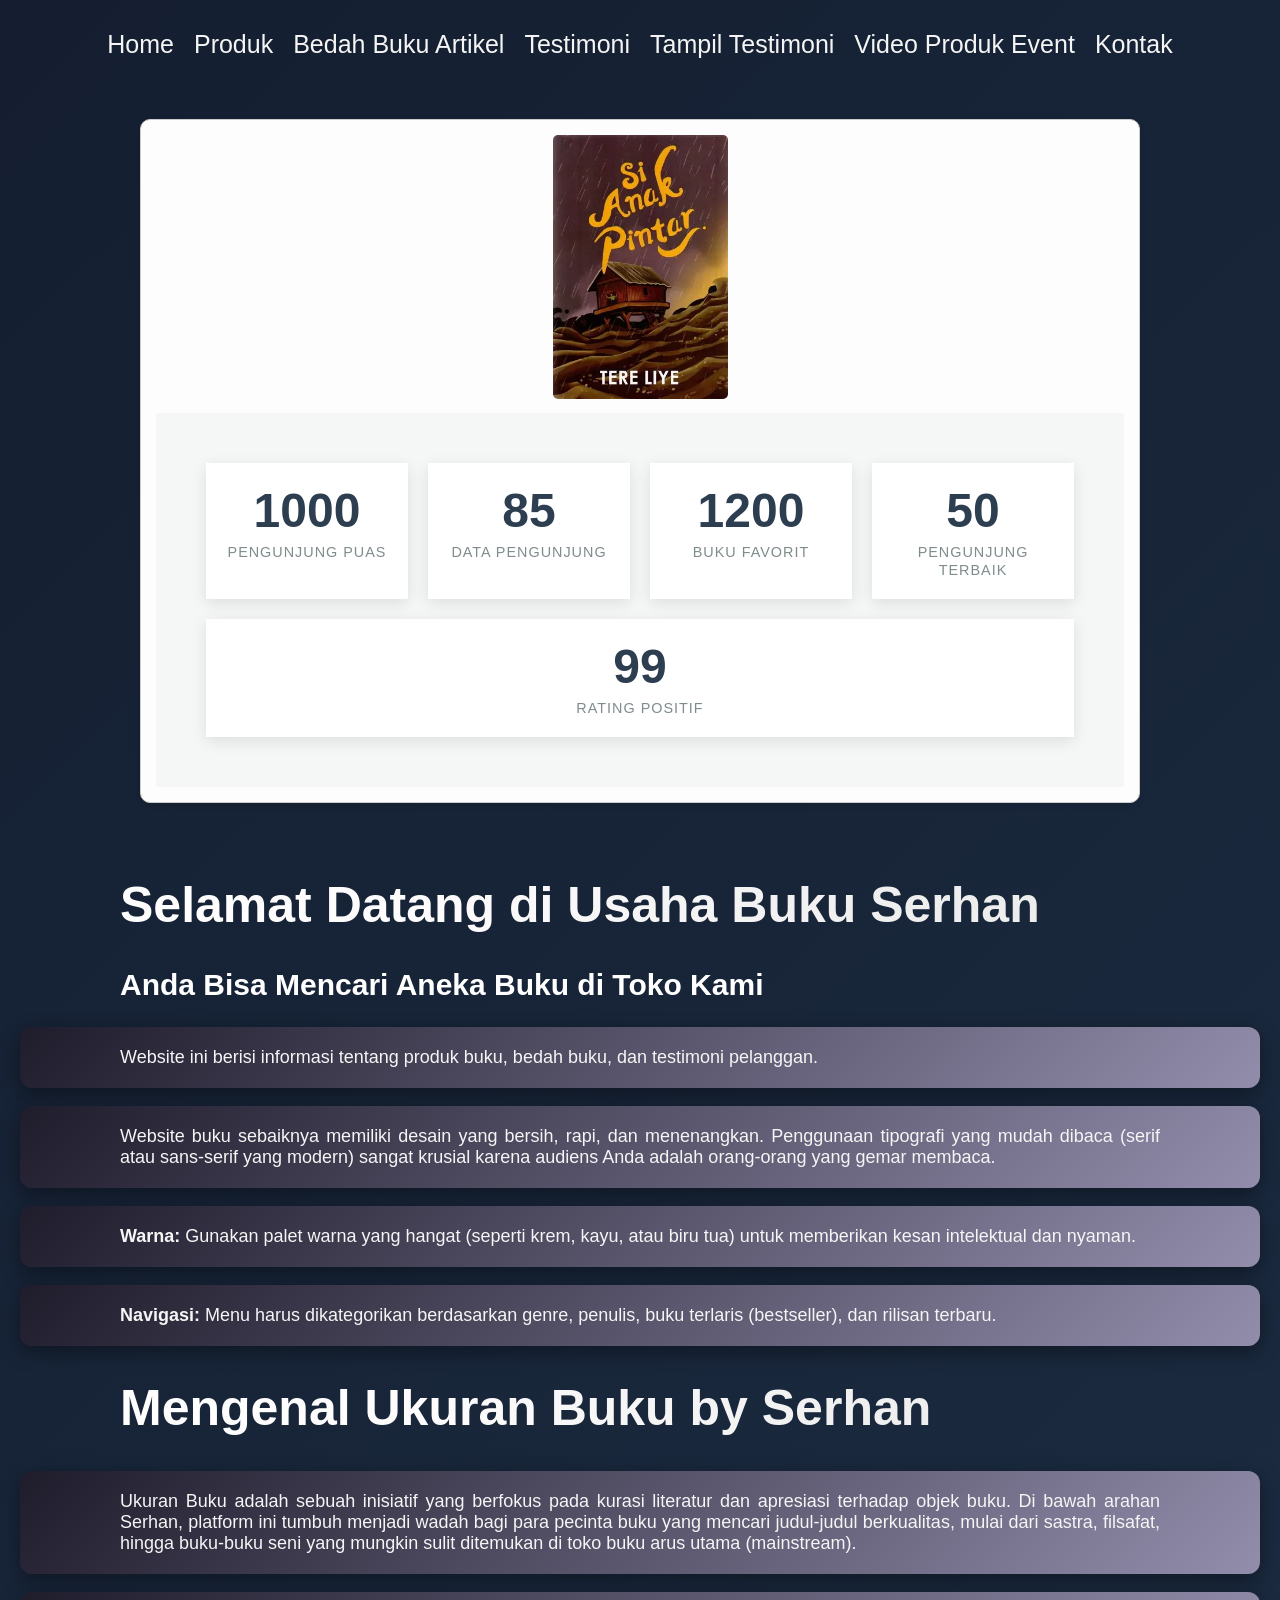
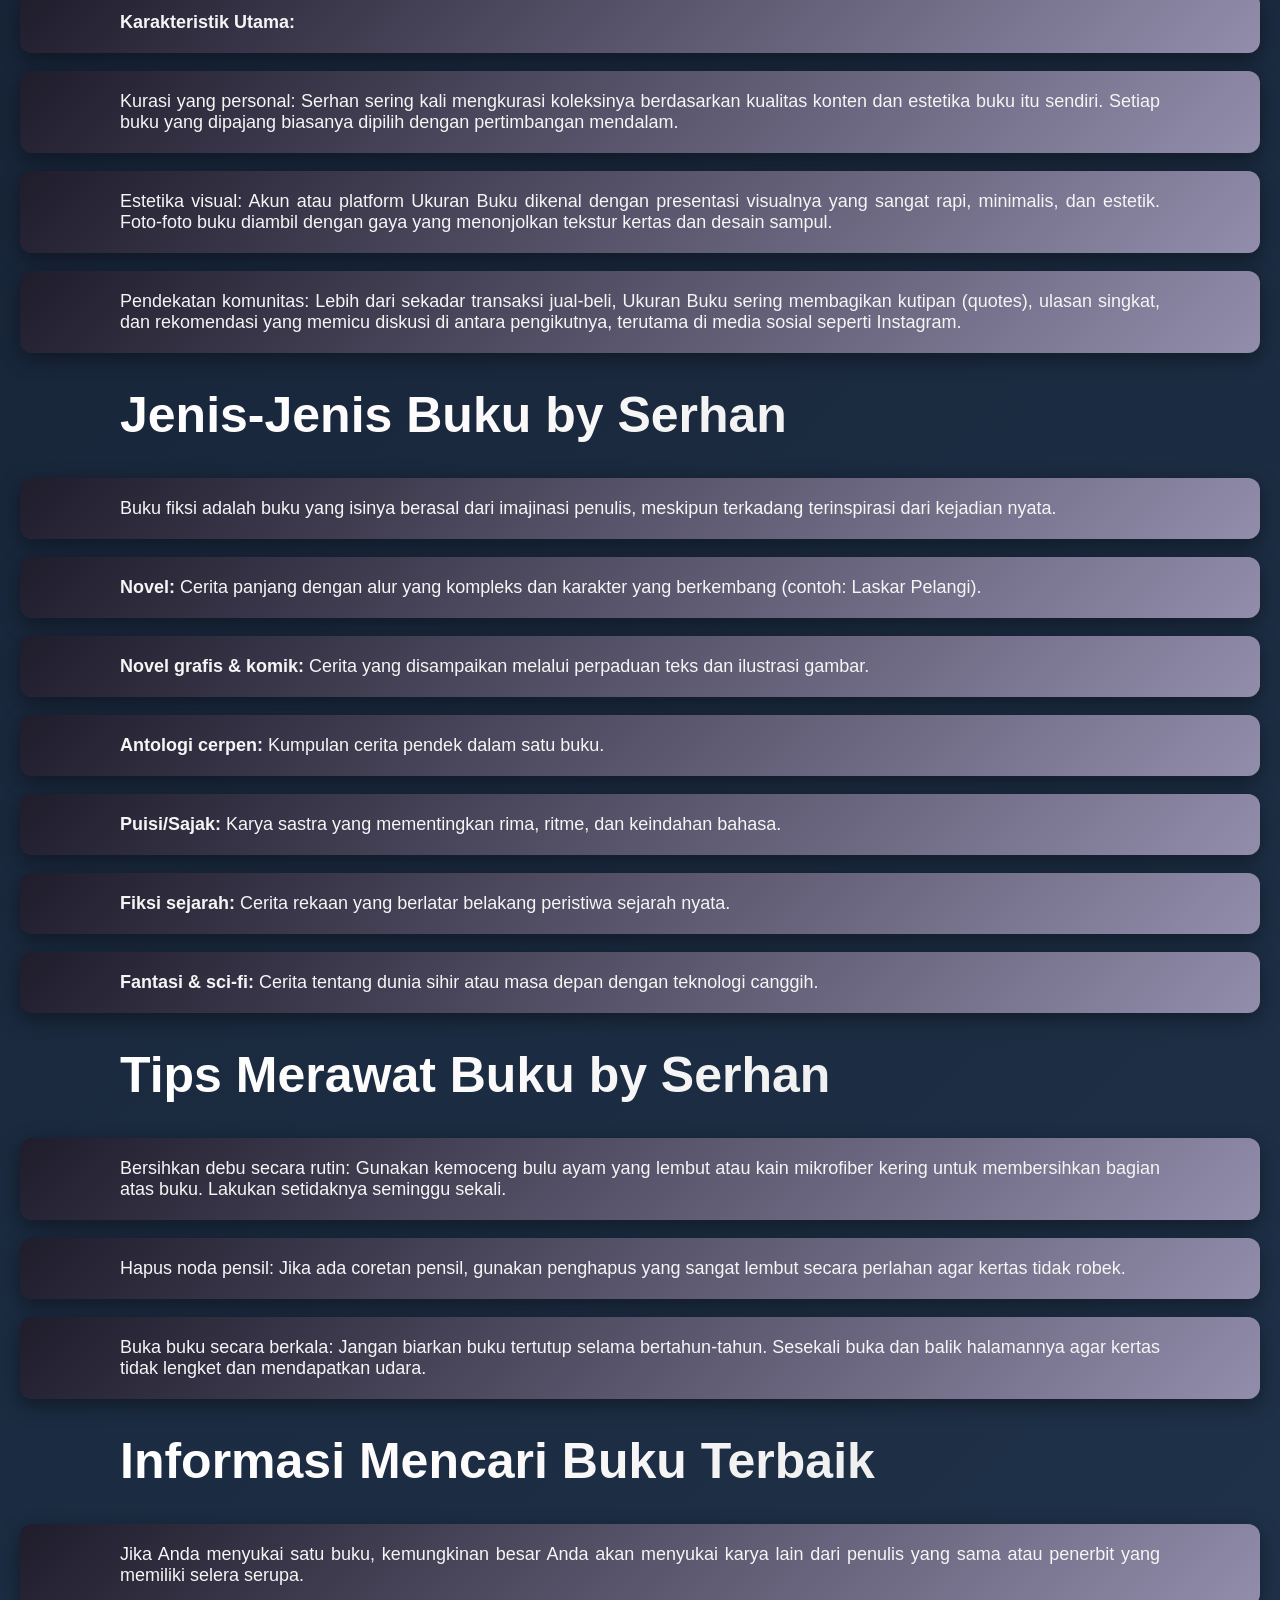
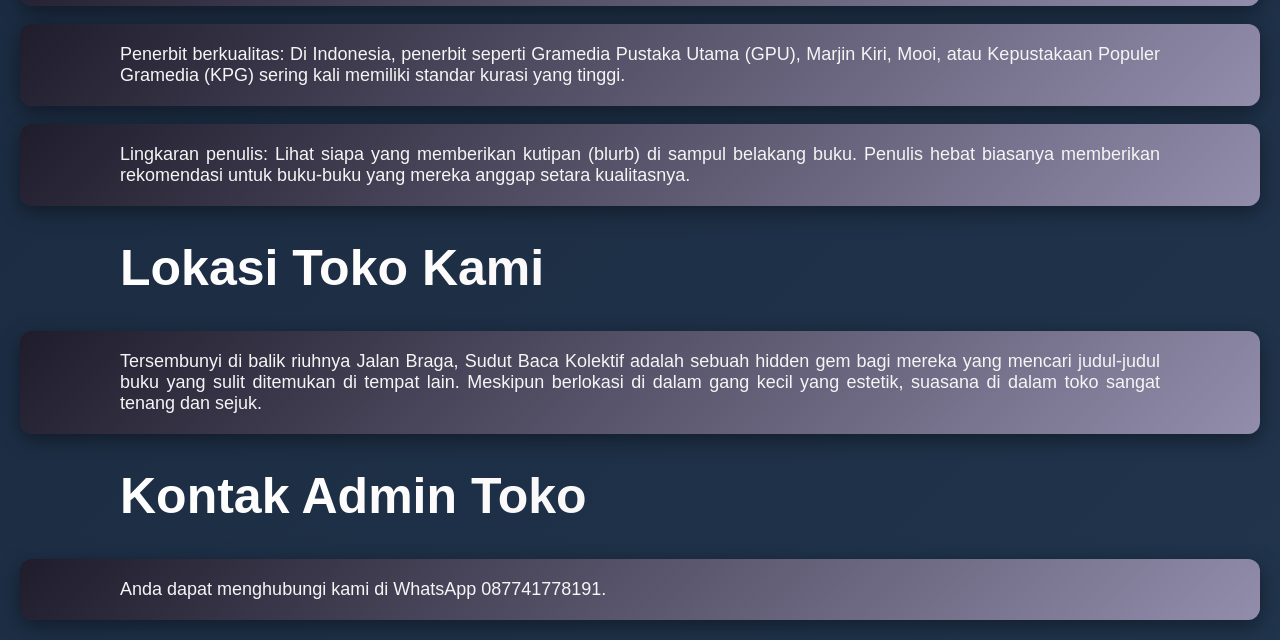
==== index.html @ a9ae6d2a "tambahkan folder Image" ====
<!DOCTYPE html>
<html lang="id">
<head>
<meta charset="UTF-8">
<meta name="viewport" content="width=device-width, initial-scale=1.0">
<title>Profile Usaha Buku Serhan</title>
<link rel="stylesheet" href="style.css"/>
<nav class="navbar">
  <ul>
    <li><a href="index.html">Home</a></li>
    <li><a href="produk.html">Produk</a></li>
    <li><a href="Bedah Buku Artikel.html">Bedah Buku Artikel</a></li>
    <li><a href="Testimoni.html">Testimoni</a></li>
    <li><a href="Tampil Testimoni.html">Tampil Testimoni</a></li>
    <li><a href="Video Produk Event.html">Video Produk Event</a></li>
    <li><a href="Kontak.html">Kontak</a></li>
  </ul>
</nav>
</head>
<body>
<section class="daftar-produk">
  <div class="produk">
    <img src="Image/Si anak pintar.webp">
    <div class="container">

      <div class="stat-card">
        <span class="counter" data-target="1000">0</span>
        <span class="label">Pengunjung Puas</span>
      </div>

      <div class="stat-card">
        <span class="counter" data-target="85">0</span>
        <span class="label">Data Pengunjung</span>
      </div>

      <div class="stat-card">
        <span class="counter" data-target="1200">0</span>
        <span class="label">Buku Favorit</span>
      </div>

      <div class="stat-card">
        <span class="counter" data-target="50">0</span>
        <span class="label">Pengunjung Terbaik</span>
      </div>

      <div class="stat-card">
        <span class="counter" data-target="99">0</span>
        <span class="label">Rating Positif</span>
      </div>

    </div>
  </div>
</section>

<script>
  const counters = document.querySelectorAll('.counter');
  
  counters.forEach(counter => {
    const updateCount = () => {
      const target = +counter.getAttribute('data-target');
      const count = +counter.innerText;
      
      const speed = 150; 
      const increment = target / speed;

      if (count < target) {
        counter.innerText = Math.ceil(count + increment);
        setTimeout(updateCount, 15);
      } else {
        counter.innerText = target;
      }
    };

    updateCount();
  });
</script>

<h1>Selamat Datang di Usaha Buku Serhan</h1>
<h2>Anda Bisa Mencari Aneka Buku di Toko Kami</h2>

<p>Website ini berisi informasi tentang produk buku, bedah buku, dan testimoni pelanggan.</p>

<p>Website buku sebaiknya memiliki desain yang bersih, rapi, dan menenangkan. Penggunaan tipografi yang mudah dibaca (serif atau sans-serif yang modern) sangat krusial karena audiens Anda adalah orang-orang yang gemar membaca.</p>

<p><strong>Warna:</strong> Gunakan palet warna yang hangat (seperti krem, kayu, atau biru tua) untuk memberikan kesan intelektual dan nyaman.</p>

<p><strong>Navigasi:</strong> Menu harus dikategorikan berdasarkan genre, penulis, buku terlaris (bestseller), dan rilisan terbaru.</p>

<h1>Mengenal Ukuran Buku by Serhan</h1>

<p>Ukuran Buku adalah sebuah inisiatif yang berfokus pada kurasi literatur dan apresiasi terhadap objek buku. Di bawah arahan Serhan, platform ini tumbuh menjadi wadah bagi para pecinta buku yang mencari judul-judul berkualitas, mulai dari sastra, filsafat, hingga buku-buku seni yang mungkin sulit ditemukan di toko buku arus utama (mainstream).</p>

<p><strong>Karakteristik Utama:</strong></p>
<p>Kurasi yang personal: Serhan sering kali mengkurasi koleksinya berdasarkan kualitas konten dan estetika buku itu sendiri. Setiap buku yang dipajang biasanya dipilih dengan pertimbangan mendalam.</p>

<p>Estetika visual: Akun atau platform Ukuran Buku dikenal dengan presentasi visualnya yang sangat rapi, minimalis, dan estetik. Foto-foto buku diambil dengan gaya yang menonjolkan tekstur kertas dan desain sampul.</p>

<p>Pendekatan komunitas: Lebih dari sekadar transaksi jual-beli, Ukuran Buku sering membagikan kutipan (quotes), ulasan singkat, dan rekomendasi yang memicu diskusi di antara pengikutnya, terutama di media sosial seperti Instagram.</p>

<h1>Jenis-Jenis Buku by Serhan</h1>

<p>Buku fiksi adalah buku yang isinya berasal dari imajinasi penulis, meskipun terkadang terinspirasi dari kejadian nyata.</p>

<p><strong>Novel:</strong> Cerita panjang dengan alur yang kompleks dan karakter yang berkembang (contoh: Laskar Pelangi).</p>

<p><strong>Novel grafis & komik:</strong> Cerita yang disampaikan melalui perpaduan teks dan ilustrasi gambar.</p>

<p><strong>Antologi cerpen:</strong> Kumpulan cerita pendek dalam satu buku.</p>

<p><strong>Puisi/Sajak:</strong> Karya sastra yang mementingkan rima, ritme, dan keindahan bahasa.</p>

<p><strong>Fiksi sejarah:</strong> Cerita rekaan yang berlatar belakang peristiwa sejarah nyata.</p>

<p><strong>Fantasi & sci-fi:</strong> Cerita tentang dunia sihir atau masa depan dengan teknologi canggih.</p>

<h1>Tips Merawat Buku by Serhan</h1>

<p>Bersihkan debu secara rutin: Gunakan kemoceng bulu ayam yang lembut atau kain mikrofiber kering untuk membersihkan bagian atas buku. Lakukan setidaknya seminggu sekali.</p>

<p>Hapus noda pensil: Jika ada coretan pensil, gunakan penghapus yang sangat lembut secara perlahan agar kertas tidak robek.</p>

<p>Buka buku secara berkala: Jangan biarkan buku tertutup selama bertahun-tahun. Sesekali buka dan balik halamannya agar kertas tidak lengket dan mendapatkan udara.</p>

<h1>Informasi Mencari Buku Terbaik</h1>

<p>Jika Anda menyukai satu buku, kemungkinan besar Anda akan menyukai karya lain dari penulis yang sama atau penerbit yang memiliki selera serupa.</p>

<p>Penerbit berkualitas: Di Indonesia, penerbit seperti Gramedia Pustaka Utama (GPU), Marjin Kiri, Mooi, atau Kepustakaan Populer Gramedia (KPG) sering kali memiliki standar kurasi yang tinggi.</p>

<p>Lingkaran penulis: Lihat siapa yang memberikan kutipan (blurb) di sampul belakang buku. Penulis hebat biasanya memberikan rekomendasi untuk buku-buku yang mereka anggap setara kualitasnya.</p>

<h1>Lokasi Toko Kami</h1>

<p>Tersembunyi di balik riuhnya Jalan Braga, Sudut Baca Kolektif adalah sebuah hidden gem bagi mereka yang mencari judul-judul buku yang sulit ditemukan di tempat lain. Meskipun berlokasi di dalam gang kecil yang estetik, suasana di dalam toko sangat tenang dan sejuk.</p>

<h1>Kontak Admin Toko</h1>

<p>Anda dapat menghubungi kami di WhatsApp 087741778191.</p>

</body>
</html>
---- style.css ----
body {
  background: linear-gradient(135deg, #141e30, #243b55, #3a6073, #16222a);
  font-family: 'Share Tech', sans-serif;
  color: #383838;
  margin: 20px;
  min-height: 100vh;
  background-size: 400% 400%;
  animation: gradientBG 5s ease infinite;
}

@keyframes gradientBG {
  0% { background-position: 0% 50%; }
  50% { background-position: 100% 50%; }
  100% { background-position: 0% 50%; }
}


.daftar-produk {
  display: flex;
  flex-wrap: wrap;
  justify-content: center;
  gap: 30px;
  padding: 40px 20px;
  max-width: 1000px;
  margin: 0 auto;
}

.produk {
  background-color: #fdfdfd;
  border: 1px solid #ccc;
  padding: 15px;
  border-radius: 10px;
  text-align: center;
  box-shadow: 0 2px 6px rgba(0, 0, 0, 0.1);
  font-family: 'Share Tech', sans-serif;
}

.produk img {
  width: 175px;
  height: auto;
  border-radius: 5px;
  margin-bottom: 10px;
}

.produk h2,
.produk h3 {
  font-family: 'Bebas Neue', sans-serif;
  letter-spacing: 1px;
  color: #1e2835;
}

.harga {
  font-weight: bold;
  color: #2ecc71;
}

.deskripsi {
  font-size: 18px;
  color: #e1e1e1;
  font-family: 'Share Tech', sans-serif;
}



h1 {
  font-size: 50px;
  font-family: 'Bebas Neue', sans-serif;
  text-align: left;
  padding: 0 100px;
  background: linear-gradient(90deg, #ffffff, #fdfbfb, #f0f0f0, #e8e8e8);
  -webkit-background-clip: text;
  -webkit-text-fill-color: transparent;
  background-clip: text;
}

h2 {
  font-family: 'Bebas Neue', sans-serif;
  text-align: left;
  font-size: 30px;
  padding: 0 100px;
  color: #ffffff;
}



p {
  font-family: 'Share Tech', sans-serif;
  color: #f5f5f5;
  background: linear-gradient(135deg, #1f1c2c, #928dab);
  text-align: justify;
  font-size: 18px;
  padding: 20px 100px;
  border-radius: 12px;
  box-shadow: 0 6px 20px rgba(0,0,0,0.4);
}



.navbar ul {
  display: flex;
  justify-content: center;
  list-style: none;
  margin: 10px;
  padding: 10px;
  gap: 20px;
  font-family: 'Bebas Neue', sans-serif;
  font-size: 25px;
}

.navbar ul li a {
  color: #f5f5f5;
  text-decoration: none;
  transition: color 0.3s ease;
}

.navbar ul li a:hover {
  color: #00c6ff;
}



.artikel {
  max-width: 700px;
  margin: auto;
  padding: 20px;
  background-color: #fdfdfd;
  font-family: 'Share Tech', sans-serif;
  line-height: 1.8;
}

.artikel .penulis {
  font-style: italic;
  color: #f5f5f5;
  margin-bottom: 20px;
}

.artikel .sampul {
  width: 180px;
  float: right;
  margin: 0 0 20px 20px;
  border: 1px solid #ccc;
  box-shadow: 2px 2px 6px rgba(0,0,0,0.1);
}

.artikel blockquote {
  font-family: 'Caveat', cursive;
  font-size: 20px;
  font-style: normal; 
  padding: 20px;
  margin: 20px 0;
  border-left: 4px solid #999;
  color: #444;
}


.btn-kembali {
  display: inline-block;
  margin-top: 30px;
  padding: 10px 16px;
  background-color: #0066cc;
  color: white;
  text-decoration: none;
  border-radius: 4px;
  font-family: 'Bebas Neue', sans-serif;
}

.btn-kembali:hover {
  background-color: #004d99;
}



.formulir {
  max-width: 600px;
  margin: auto;
  padding: 20px;
  background-color: #fafafa;
  border-radius: 10px;
  box-shadow: 0 0 10px rgba(0, 0, 0, 0.1);
  font-family: 'Share Tech', sans-serif;
}

form label {
  display: block;
  margin-top: 10px;
  font-weight: bold;
  color: #000000;
  font-family: 'Bebas Neue', sans-serif;
}

form input,
form select,
form textarea {
  width: 100%;
  padding: 8px;
  margin: 5px 0 15px;
  border: 1px solid #e2e2e2;
  border-radius: 5px;
  font-family: 'Share Tech', sans-serif;
}

form button {
  color: #fff;
  padding: 10px 15px;
  border: none;
  border-radius: 5px;
  cursor: pointer;
  font-family: 'Bebas Neue', sans-serif;
}

form button:hover {
  background-color: #2980b9;
}



.container {
  display: flex;
  justify-content: center;
  flex-wrap: wrap;
  gap: 20px;
  padding: 50px;
  background-color: #f4f7f6;
  font-family: 'Share Tech', sans-serif;
}

.stat-card {
  background: #ffffff;
  padding: 20px;
  box-shadow: 0 4px 15px rgba(0, 0, 0, 0.1);
  text-align: center;
  flex: 1;
  min-width: 150px;
}

.counter {
  display: block;
  font-size: 3rem;
  font-weight: 800;
  color: #2c3e50;
  margin-bottom: 5px;
  font-family: 'Bebas Neue', sans-serif;
}

.label {
  color: #7f8c8d;
  text-transform: uppercase;
  font-size: 0.9rem;
  letter-spacing: 1px;
  font-family: 'Share Tech', sans-serif;
}
.card-buku {
    background-color: #fff;
    width: 100%;
    max-width: 520px; /* Ukuran ideal untuk card video */
    margin: 30px auto; /* Tengah + jarak antar card */
    border-radius: 14px;
    overflow: hidden;
    box-shadow: 0 6px 20px rgba(0, 0, 0, 0.1);
    transition: transform 0.3s ease, box-shadow 0.3s ease;
    display: block;
}

.card-buku:hover {
    transform: translateY(-6px);
    box-shadow: 0 12px 30px rgba(0, 0, 0, 0.15);
}

.video-container {
    position: relative;
    width: 100%;
    padding-bottom: 56.25%; /* Rasio 16:9 */
    height: 0;
}

.video-container iframe {
    position: absolute;
    inset: 0; /* lebih clean dari top/left */
    width: 100%;
    height: 100%;
    border: none;
}

.konten {
    padding: 22px;
}

.konten h1 {
    font-size: 32px;
    color: #222;
    margin-bottom: 10px;
    font-weight: 700;
}

.harga-buku {
    font-size: 19px;
    color: #e67e22;
    font-weight: 600;
    margin-bottom: 12px;
}

.deskripsi {
    font-size: 15px;
    color: #ececec;
    line-height: 1.7;
}
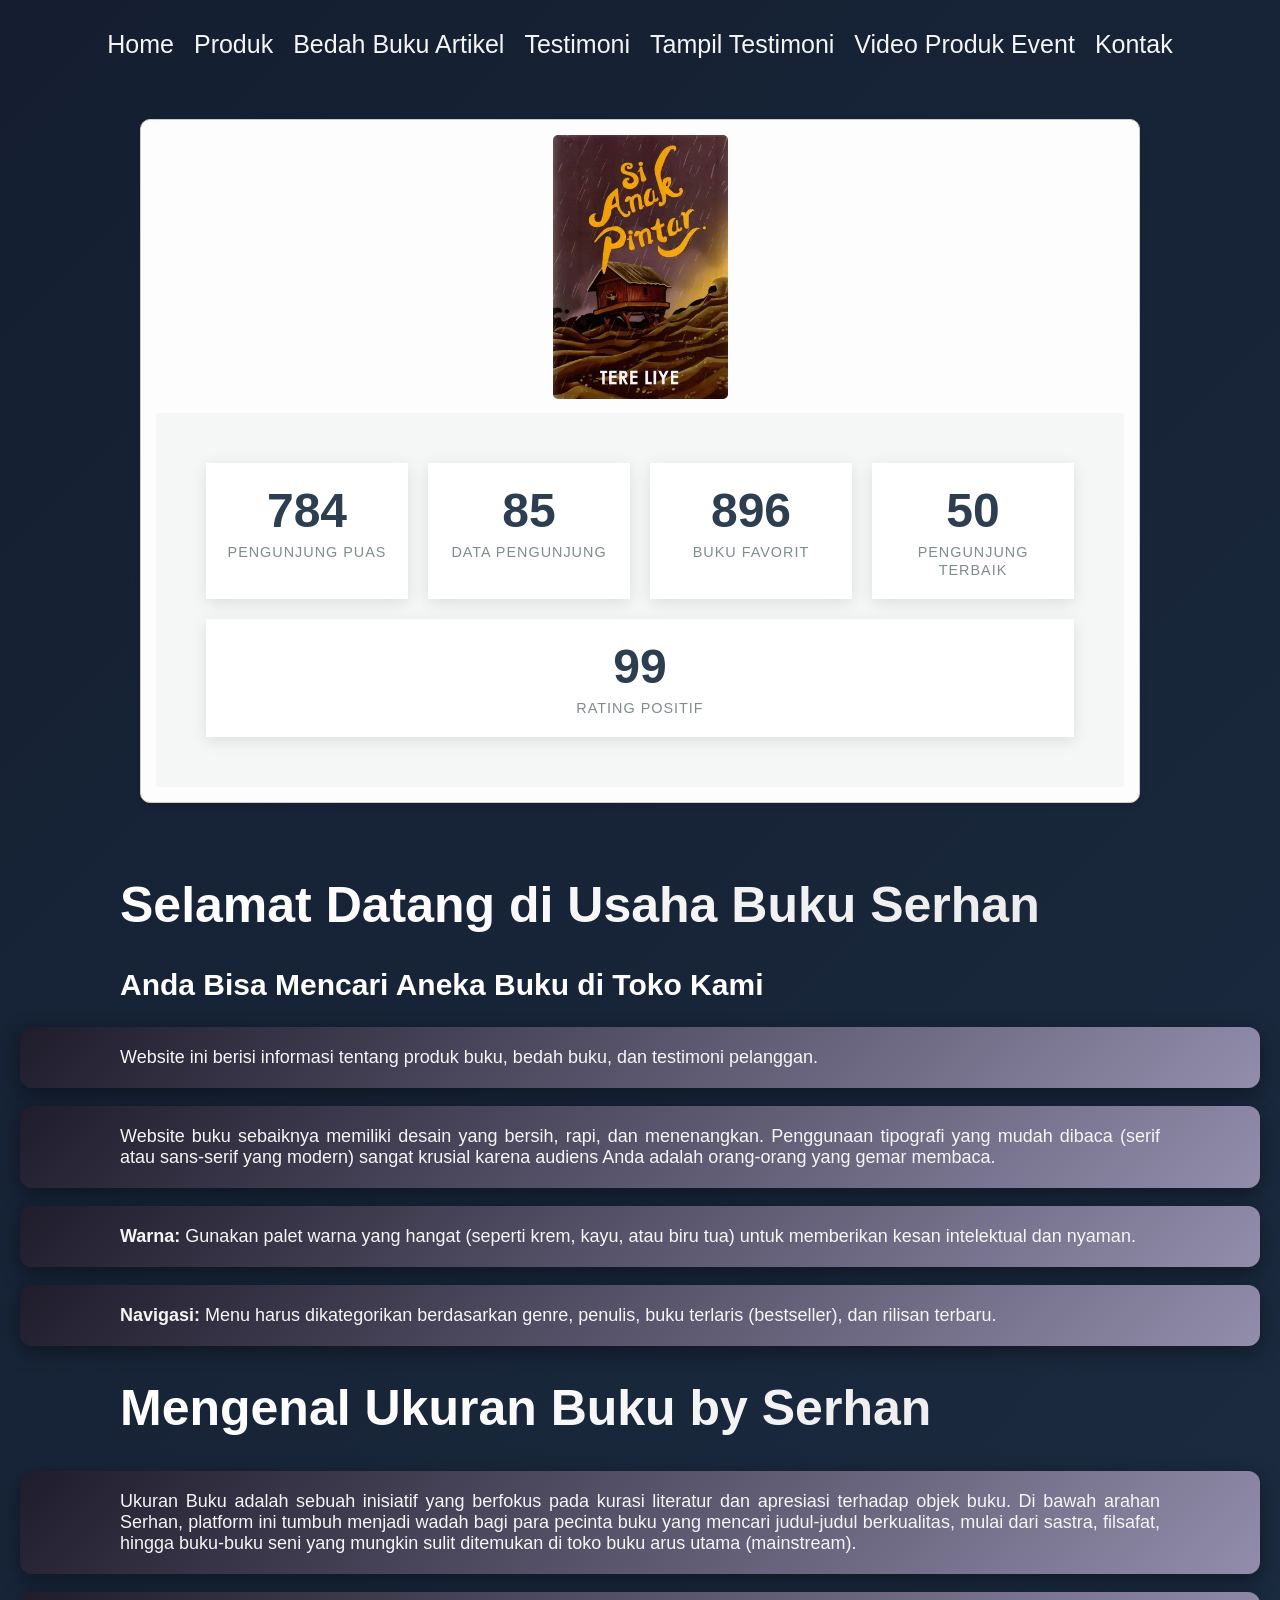
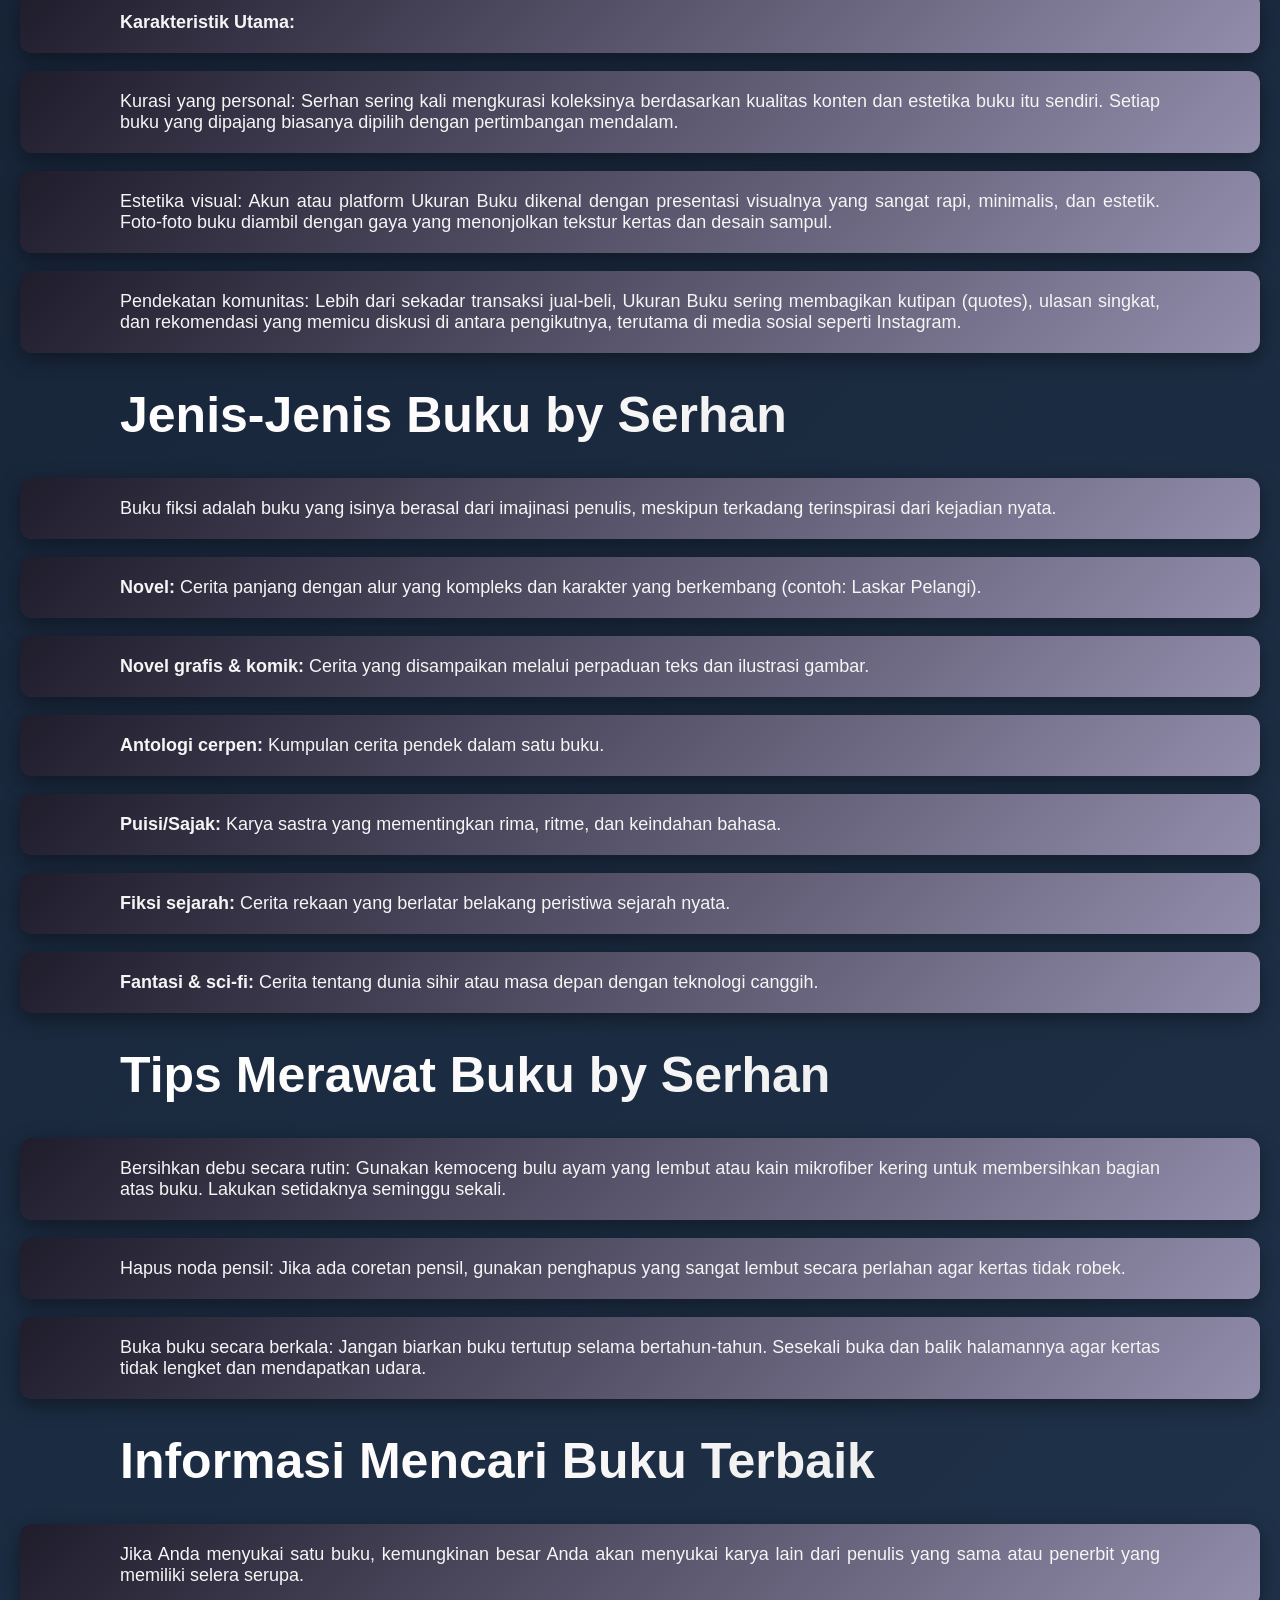
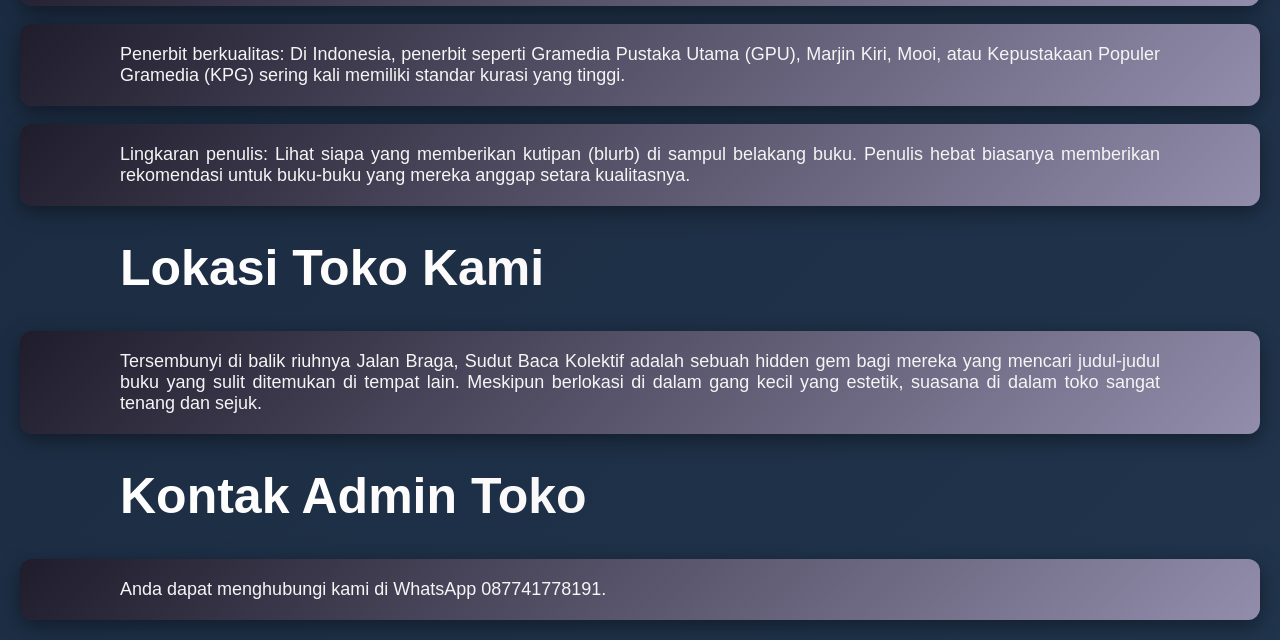
==== commit afa81f1a: "tambahkan folder Image" ====
--- a/index.html
+++ b/index.html
@@ -8,7 +8,7 @@
 <nav class="navbar">
   <ul>
     <li><a href="index.html">Home</a></li>
-    <li><a href="produk.html">Produk</a></li>
+    <li><a href="Produk.html">Produk</a></li>
     <li><a href="Bedah Buku Artikel.html">Bedah Buku Artikel</a></li>
     <li><a href="Testimoni.html">Testimoni</a></li>
     <li><a href="Tampil Testimoni.html">Tampil Testimoni</a></li>
